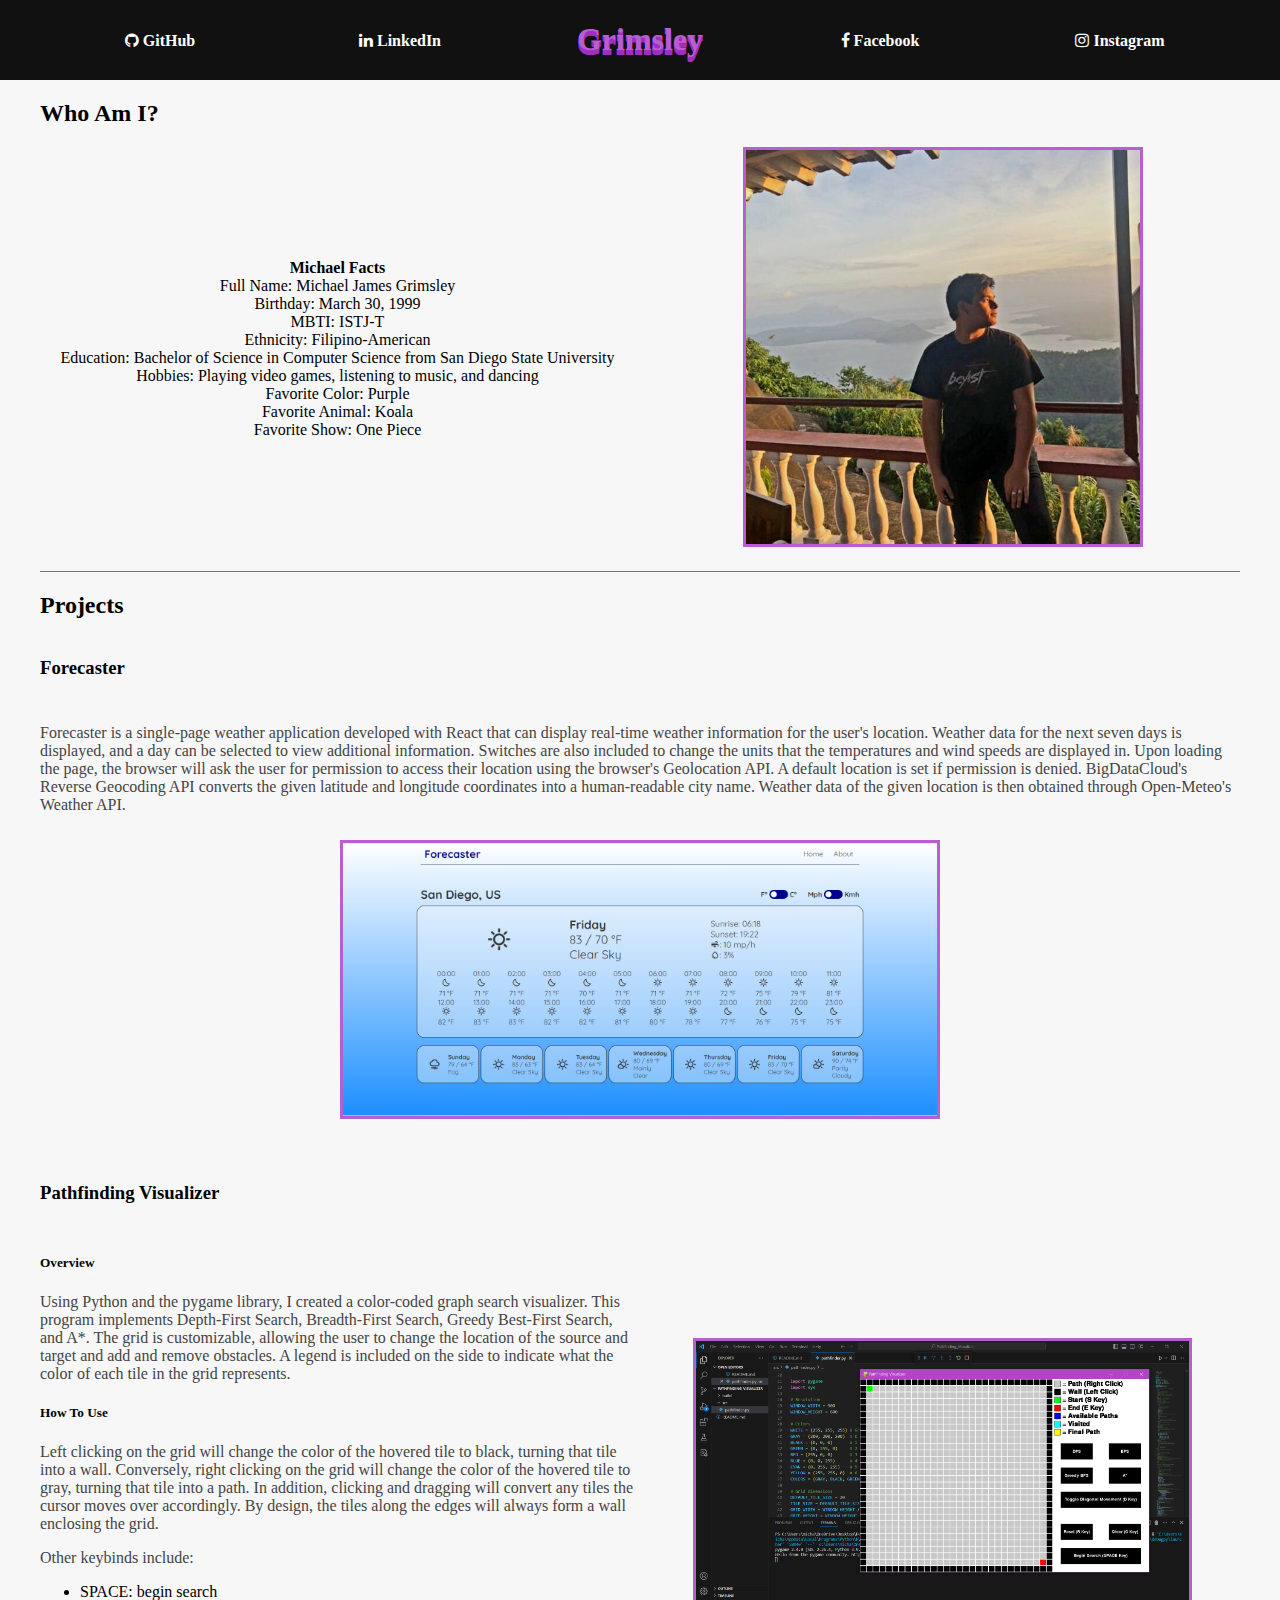
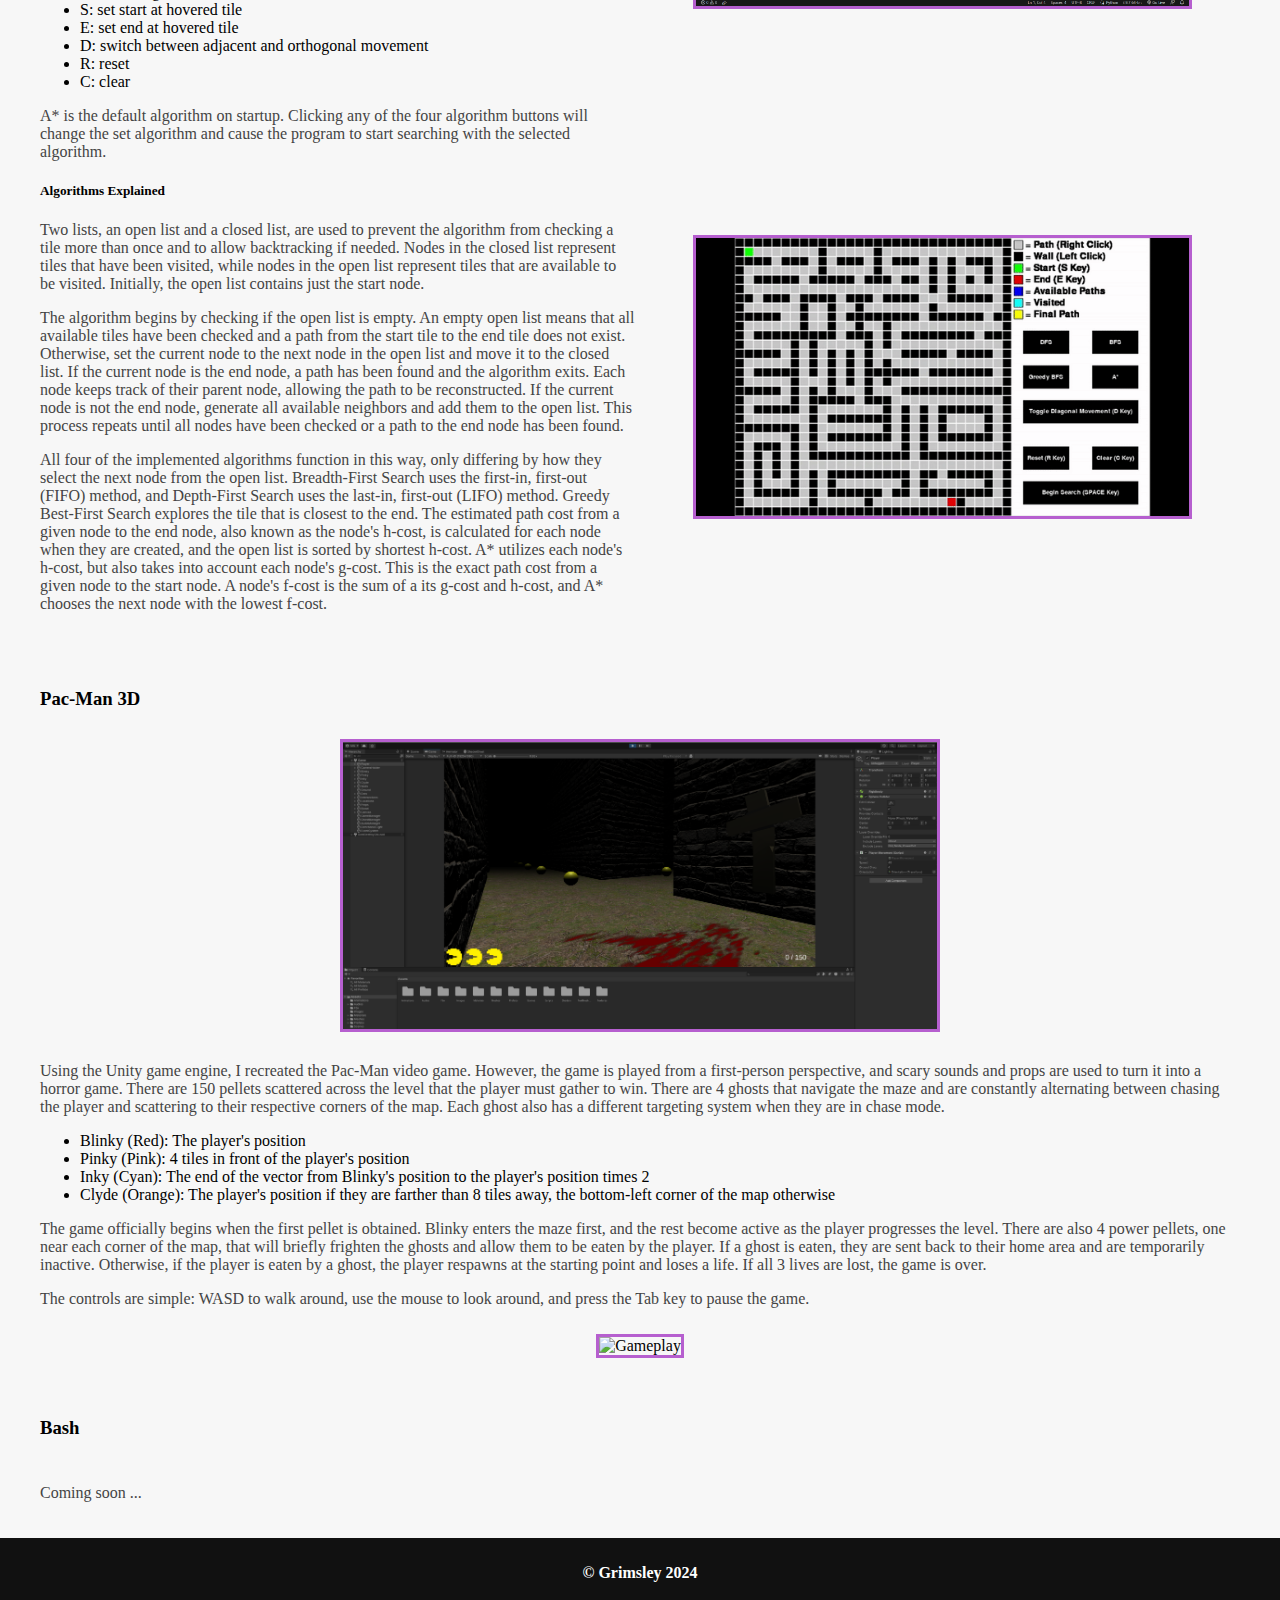
==== index.html @ 07788e20 "created portfolio website" ====
<!DOCTYPE html>
<html>
    <head>
        <meta name="viewport" content="width=device-width, inital-scale=1.0">
        <link rel="stylesheet" href="styles.css">
        <link rel="icon" href="/img/icons/favicon.png">
        <title>Michael Grimsley</title>
        <link rel="stylesheet" href="https://cdnjs.cloudflare.com/ajax/libs/font-awesome/4.7.0/css/font-awesome.min.css">
    </head>
    <body>
        <header>
            <nav>
                <div>
                    <a class="fa fa-github" href="https://github.com/Grimzley" target="_blank">
                        <span> GitHub</span>
                    </a>
                </div>
                <div>
                    <a class="fa fa-linkedin" href="https://www.linkedin.com/in/mjgrimsley/" target="_blank">
                        <span> LinkedIn</span>
                    </a>
                </div>
                <h1>Grimsley</h1>
                <div>
                    <a class="fa fa-facebook" href="https://www.facebook.com/michael.grimsley.90" target="_blank">
                        <span> Facebook</span>
                    </a>
                </div>
                <div>
                    <a class="fa fa-instagram" href="https://www.instagram.com/naneun_zayda/" target="_blank">
                        <span> Instagram</span>
                    </a>
                </div>
            </nav>
        </header>
        <main>
            <section>
                <h2>Who Am I?</h2>
                <div class="grid-container about">                    
                    <div class="fun-facts">
                        <ul>
                            <li><span>Michael Facts</span></li>
                            <li>Full Name: Michael James Grimsley</li>
                            <li>Birthday: March 30, 1999</li>
                            <li>MBTI: ISTJ-T</li>
                            <li>Ethnicity: Filipino-American</li>
                            <li>Education: Bachelor of Science in Computer Science from San Diego State University</li>
                            <li>Hobbies: Playing video games, listening to music, and dancing</li>
                            <li>Favorite Color: Purple</li>
                            <li>Favorite Animal: Koala</li>
                            <li>Favorite Show: One Piece</li>
                        </ul>
                    </div>
                    <figure>
                        <img src="img/travel/pi-me.jpg" alt="Me in the Philippines">
                    </figure>
                </div>
            </section>
            <section>
                <h2>Projects</h2>
                <div class="grid-container forecaster">
                    <h3>Forecaster</h3>
                    <p>
                        Forecaster is a single-page weather application developed with React that can display real-time weather information for the user's location. Weather data for the next seven days is displayed, and a day can be selected to view additional information. Switches are also included to change the units that the temperatures and wind speeds are displayed in. Upon loading the page, the browser will ask the user for permission to access their location using the browser's Geolocation API. A default location is set if permission is denied. BigDataCloud's Reverse Geocoding API converts the given latitude and longitude coordinates into a human-readable city name. Weather data of the given location is then obtained through Open-Meteo's Weather API.
                    </p>
                    <figure>
                        <img src="img/projects/weather.png" alt="Forecaster">
                    </figure>
                </div>
                <div class="grid-container pathfinder">
                    <h3>Pathfinding Visualizer</h3>
                    <div>
                        <h5>Overview</h5>
                        <p>
                            Using Python and the pygame library, I created a color-coded graph search visualizer. This program implements Depth-First Search, Breadth-First Search, Greedy Best-First Search, and A*. The grid is customizable, allowing the user to change the location of the source and target and add and remove obstacles. A legend is included on the side to indicate what the color of each tile in the grid represents.
                        </p>
                        <h5>How To Use</h5>
                        <div>
                            <p>
                                Left clicking on the grid will change the color of the hovered tile to black, turning that tile into a wall. Conversely, right clicking on the grid will change the color of the hovered tile to gray, turning that tile into a path. In addition, clicking and dragging will convert any tiles the cursor moves over accordingly. By design, the tiles along the edges will always form a wall enclosing the grid.
                            </p>
                            <p>
                                Other keybinds include:
                            </p>
                            <ul>
                                <li>SPACE: begin search</li>
                                <li>S: set start at hovered tile</li>
                                <li>E: set end at hovered tile</li>
                                <li>D: switch between adjacent and orthogonal movement</li>
                                <li>R: reset</li>
                                <li>C: clear</li>
                            </ul>
                            <p>
                                A* is the default algorithm on startup. Clicking any of the four algorithm buttons will change the set algorithm and cause the program to start searching with the selected algorithm.
                            </p>
                        </div>
                        <h5>Algorithms Explained</h5>
                        <div>
                            <p>
                                Two lists, an open list and a closed list, are used to prevent the algorithm from checking a tile more than once and to allow backtracking if needed. Nodes in the closed list represent tiles that have been visited, while nodes in the open list represent tiles that are available to be visited. Initially, the open list contains just the start node.
                            </p>
                            <p>
                                The algorithm begins by checking if the open list is empty. An empty open list means that all available tiles have been checked and a path from the start tile to the end tile does not exist. Otherwise, set the current node to the next node in the open list and move it to the closed list. If the current node is the end node, a path has been found and the algorithm exits. Each node keeps track of their parent node, allowing the path to be reconstructed. If the current node is not the end node, generate all available neighbors and add them to the open list. This process repeats until all nodes have been checked or a path to the end node has been found.
                            </p>
                            <p>
                                All four of the implemented algorithms function in this way, only differing by how they select the next node from the open list. Breadth-First Search uses the first-in, first-out (FIFO) method, and Depth-First Search uses the last-in, first-out (LIFO) method. Greedy Best-First Search explores the tile that is closest to the end. The estimated path cost from a given node to the end node, also known as the node's h-cost, is calculated for each node when they are created, and the open list is sorted by shortest h-cost. A* utilizes each node's h-cost, but also takes into account each node's g-cost. This is the exact path cost from a given node to the start node. A node's f-cost is the sum of a its g-cost and h-cost, and A* chooses the next node with the lowest f-cost.
                            </p>
                        </div>
                    </div>
                    <figure>
                        <img src="img/projects/pathfinder.png" alt="Pathfinding Visualizer">
                    </figure>
                    <figure>
                        <img src="img/projects/a-star.gif" alt="A* Example">
                    </figure>
                </div>
                <div class="grid-container pacman">
                    <h3>Pac-Man 3D</h3>
                    <figure>
                        <img src="img/projects/unity.png" alt="Gameplay">
                    </figure>
                    <div>
                        <p>
                            Using the Unity game engine, I recreated the Pac-Man video game. However, the game is played from a first-person perspective, and scary sounds and props are used to turn it into a horror game. There are 150 pellets scattered across the level that the player must gather to win. There are 4 ghosts that navigate the maze and are constantly alternating between chasing the player and scattering to their respective corners of the map. Each ghost also has a different targeting system when they are in chase mode.
                        </p>
                        <ul>
                            <li>Blinky (Red): The player's position</li>
                            <li>Pinky (Pink): 4 tiles in front of the player's position</li>
                            <li>Inky (Cyan): The end of the vector from Blinky's position to the player's position times 2</li>
                            <li>
                                Clyde (Orange): The player's position if they are farther than 8 tiles away, the bottom-left corner of the map otherwise
                            </li>
                        </ul>
                        <p>
                            The game officially begins when the first pellet is obtained. Blinky enters the maze first, and the rest become active as the player progresses the level. There are also 4 power pellets, one near each corner of the map, that will briefly frighten the ghosts and allow them to be eaten by the player. If a ghost is eaten, they are sent back to their home area and are temporarily inactive. Otherwise, if the player is eaten by a ghost, the player respawns at the starting point and loses a life. If all 3 lives are lost, the game is over.
                        </p>
                        <p>
                            The controls are simple: WASD to walk around, use the mouse to look around, and press the Tab key to pause the game. 
                        </p>
                    </div>
                    <figure>
                        <img src="img/projects/pacman.png" alt="Gameplay">
                    </figure>
                </div>
                <div class="grid-container">
                    <h3>Bash</h3>
                    <p>
                        Coming soon ...
                    </p>
                </div>
            </section>
        </main>
        <footer>
            <p>&copy; Grimsley 2024</p>
        </footer>
    </body>
</html>
---- styles.css ----
:root {
    --accent-color: #B65FCF;
    --accent-shadow: #A32CC4;
    --header-footer-color: #111111;
    --header-footer-text-color: #FFFFFF;
    --main-background-color: #F7F7F7;
    --main-text-color: #444444;
    --border-color: #777777;
}
body {
    margin: 0;
    padding: 0;
    background-color: var(--main-background-color);
    font-family: Cambria, Cochin, Georgia, Times, 'Times New Roman', serif;
}
figure {
    margin: 0;
    justify-self: center;
    align-self: center;
}
figure img {
    border: 3px solid var(--accent-color);
    box-sizing: border-box;
}
span {
    font-weight: bold;
}

/* Header */
header {
    background-color: var(--header-footer-color);
}
nav {
    display: grid;
    grid-template-columns: repeat(5, 1fr);
    max-width: 1200px;
    margin: 0 auto;
    text-align: center;
    align-items: center;
}
nav h1 {
    font-size: 2em;
    color: var(--accent-color);
    text-shadow:
        0px 1px 0px var(--accent-shadow),
        0px 2px 0px var(--accent-shadow),
        0px 3px 0px var(--accent-shadow),
        0px 4px 0px var(--accent-shadow),
        0px 5px 0px var(--accent-shadow);
}
nav a {
    color: var(--header-footer-text-color);
    text-decoration: none;
    padding: 10px 0;
}

/* Main */
main {
    max-width: 1200px;
    margin: 0 auto;
    padding: 0 30px;
}
main section {
    border-bottom: 1px solid var(--border-color);
}
main section:last-child {
    border-bottom: none;
}
main section h2 {
    margin-bottom: 0;
}
main section p {
    color: var(--main-text-color);
}

/* Sections */
div.grid-container {
    padding: 20px 0;
    display: grid;
    gap: 10px;
}
div.grid-container h3, div.grid-container h5 {
    grid-column: 1 / -1;
}

/* About Me */
div.about {
    grid-template-columns: repeat(2, 1fr);
}
div.about img {
    width: 400px;
    object-fit: contain;
}
.fun-facts {
    align-self: center;
}
.fun-facts ul {
    padding: 0;
    text-align: center;
    list-style-type: none;
}

/* Forecaster */
div.forecaster img {
    max-width: 600px;
    object-fit: contain;
}

/* Pathfinding Visualizer */
div.pathfinder {
    grid-template-columns: repeat(2, 1fr);
}
div.pathfinder div {
    grid-row: span 2;
}
div.pathfinder img{
    max-width: 500px;
    object-fit: contain;
}

/* Pac-Man 3D */
div.pacman img {
    max-width: 600px;
    object-fit: contain;
}

/* Music */
div.music {
    grid-template-columns: repeat(3, 1fr);
}
div.music div {
    grid-column: 1 / -1;
}
div.music img {
    width: 300px;
    object-fit: contain;
}
.ignite {
    color: #f76d19;
    text-decoration: none;
}

/* Games */
div.games img {
    max-width: 600px;
    object-fit: contain;
}

/* Footer */
footer {
    background-color: var(--header-footer-color);
    padding: 10px 0;
}
footer p {
    color: var(--header-footer-text-color);
    text-align: center;
    font-weight: bold;
}

/* Responsive Media Queries */
@media screen and (max-width: 1200px) {
    div.grid-container {
        grid-template-columns: 1fr;
    }
    div.about figure:last-of-type {
        grid-row: 5;
    }
    div.pathfinder figure:first-of-type {
        grid-row: 3;
    }
}
@media screen and (max-width: 700px) {
    nav {
        grid-template-columns: repeat(4, 1fr);
    }
    nav h1 {
        grid-column: span 4;
        grid-row: 1;
    }
    section h2 {
        text-align: center;
    }
    div.about img {
        width: 350px;
        height: 250px;
    }
    div.pathfinder img {
        max-width: 350px;
    }
}
@media screen and (max-width: 500px) {
    nav a span {
        font-size: 0.7em;
    }
    div.about img{
        width: 250px;
        height: 175px;
    }
    div.pathfinder img {
        max-width: 250px;
    }
}
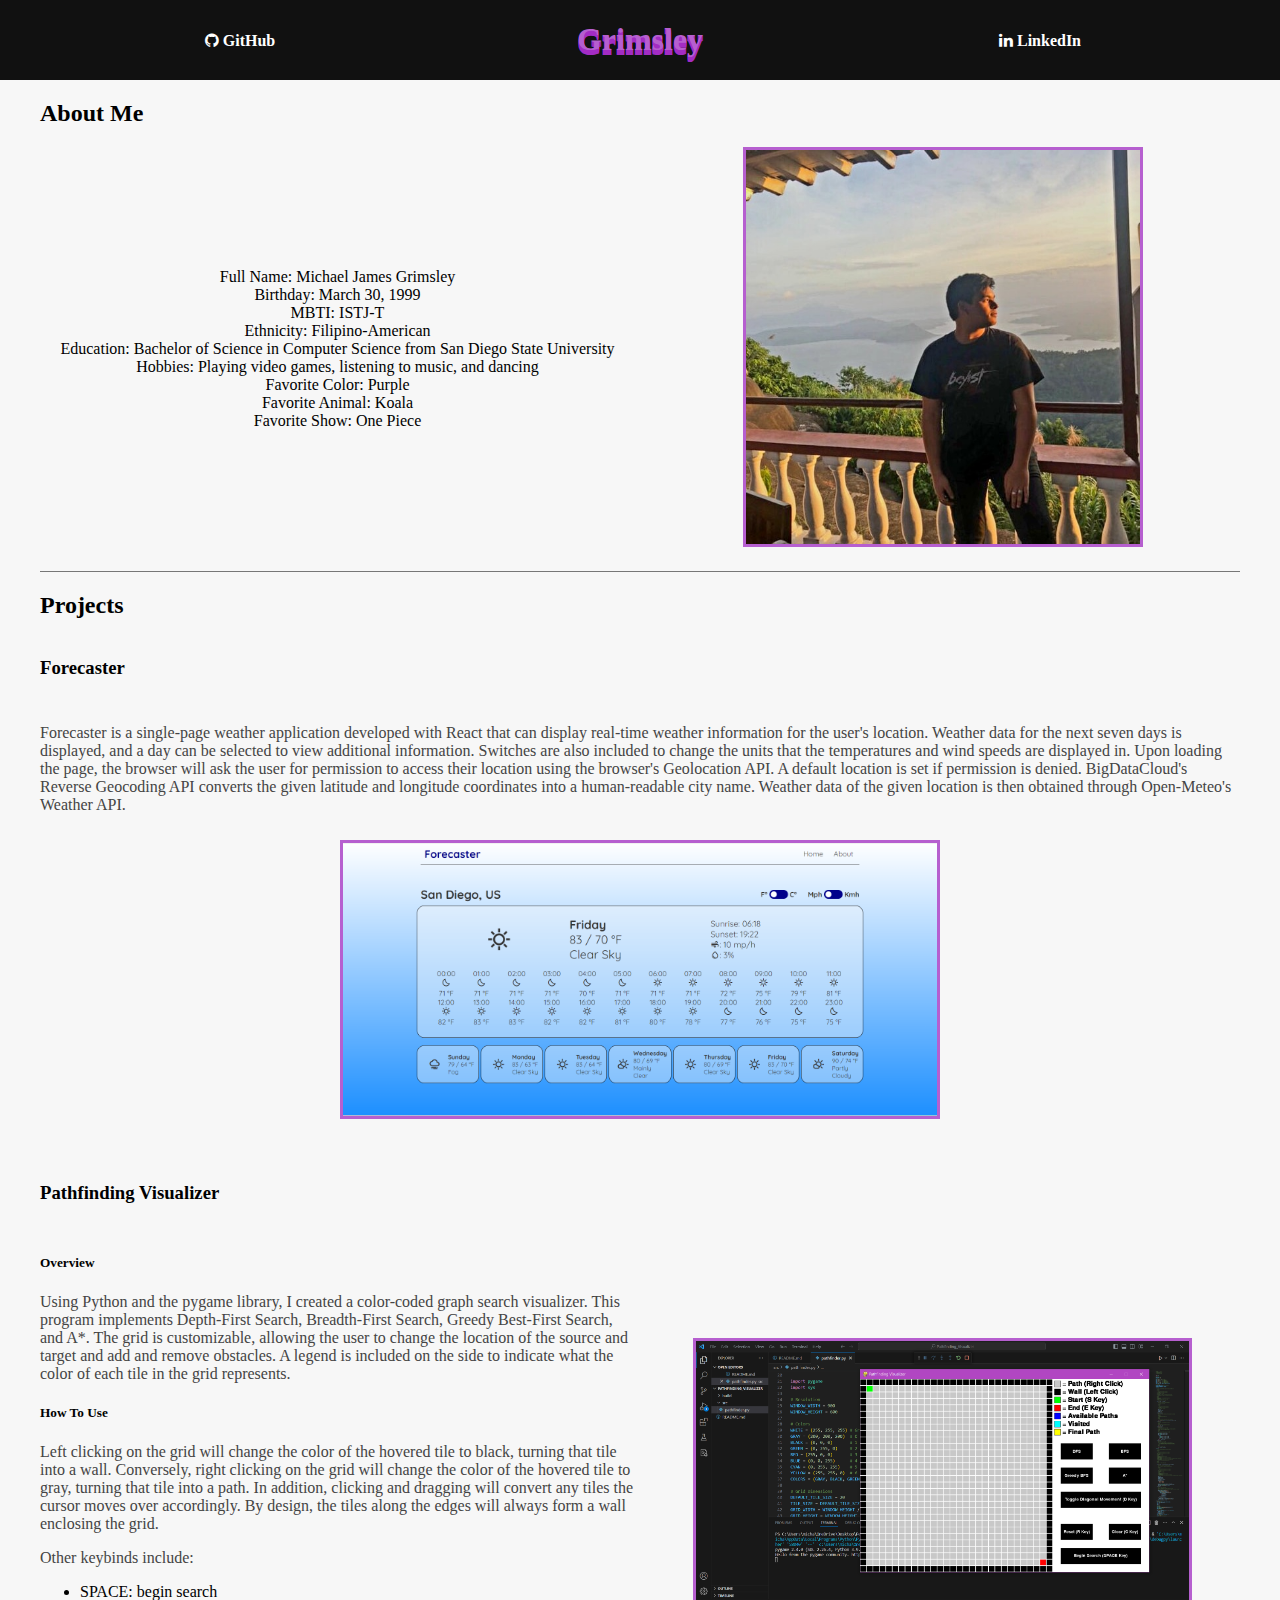
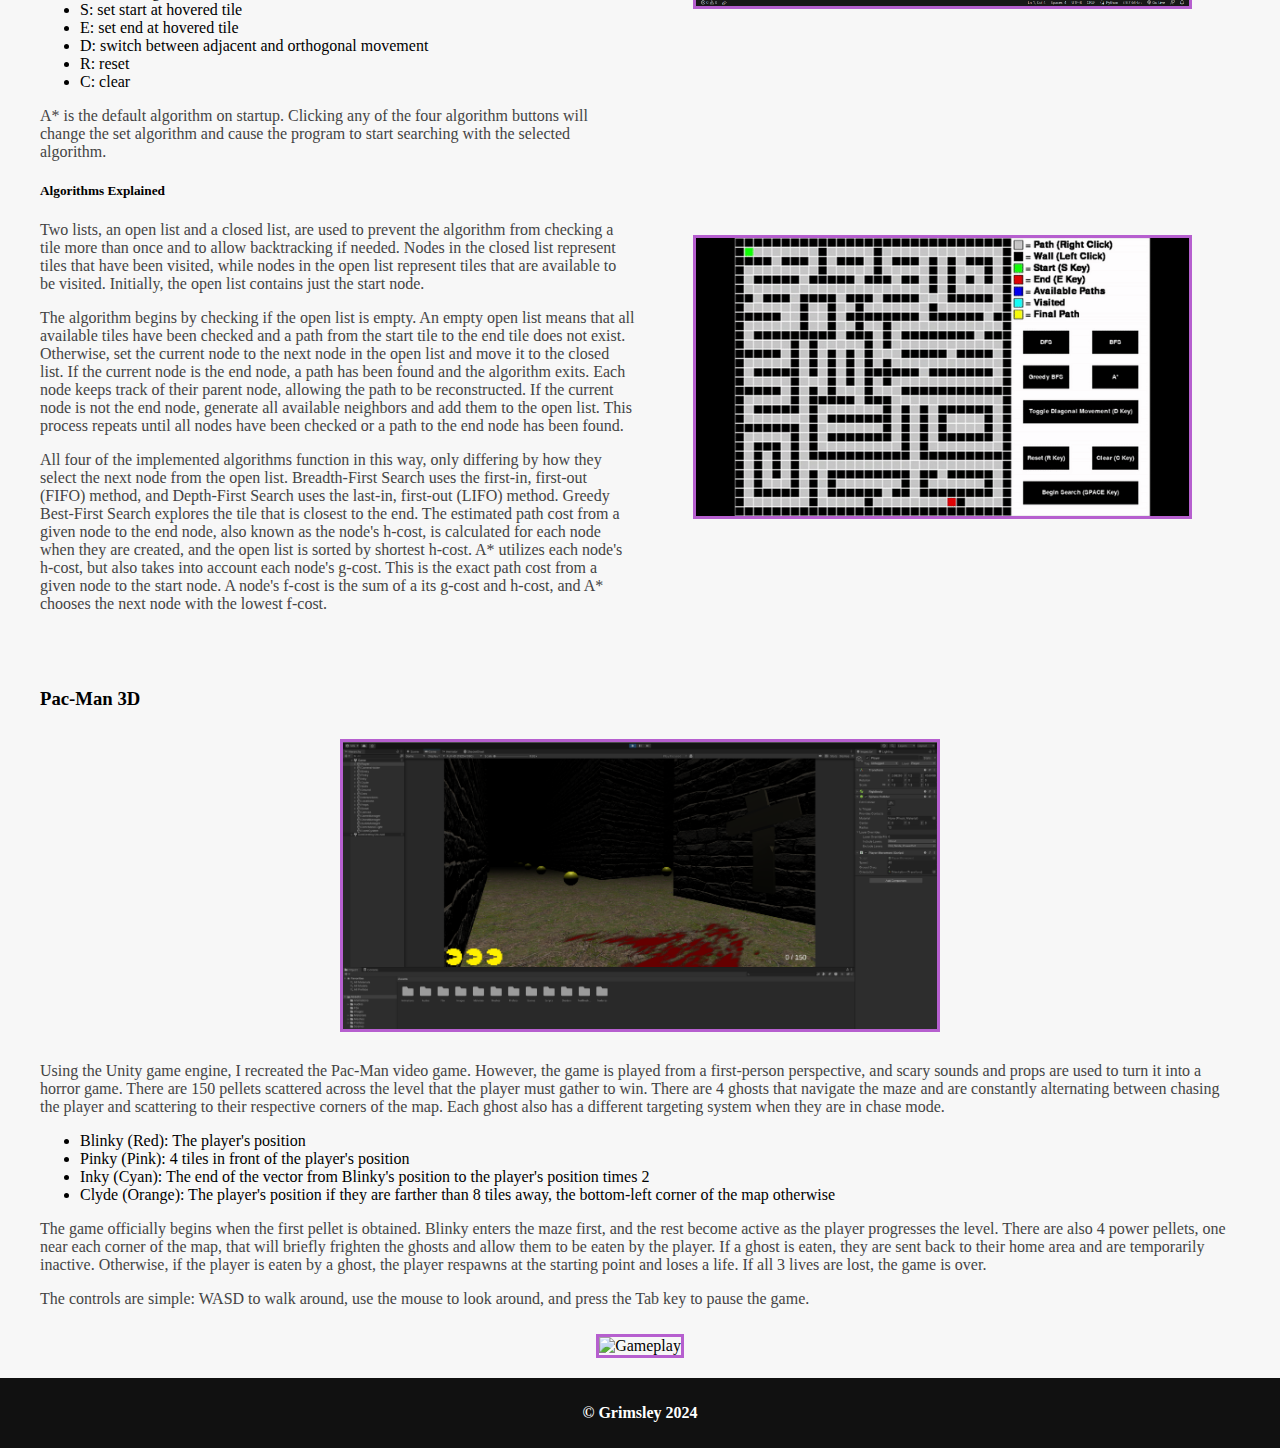
==== commit aa6a6f92: "fixed image sizing" ====
--- a/index.html
+++ b/index.html
@@ -15,31 +15,20 @@
                         <span> GitHub</span>
                     </a>
                 </div>
+                <h1>Grimsley</h1>
                 <div>
                     <a class="fa fa-linkedin" href="https://www.linkedin.com/in/mjgrimsley/" target="_blank">
                         <span> LinkedIn</span>
-                    </a>
-                </div>
-                <h1>Grimsley</h1>
-                <div>
-                    <a class="fa fa-facebook" href="https://www.facebook.com/michael.grimsley.90" target="_blank">
-                        <span> Facebook</span>
-                    </a>
-                </div>
-                <div>
-                    <a class="fa fa-instagram" href="https://www.instagram.com/naneun_zayda/" target="_blank">
-                        <span> Instagram</span>
                     </a>
                 </div>
             </nav>
         </header>
         <main>
             <section>
-                <h2>Who Am I?</h2>
+                <h2>About Me</h2>
                 <div class="grid-container about">                    
                     <div class="fun-facts">
                         <ul>
-                            <li><span>Michael Facts</span></li>
                             <li>Full Name: Michael James Grimsley</li>
                             <li>Birthday: March 30, 1999</li>
                             <li>MBTI: ISTJ-T</li>
@@ -142,12 +131,6 @@
                         <img src="img/projects/pacman.png" alt="Gameplay">
                     </figure>
                 </div>
-                <div class="grid-container">
-                    <h3>Bash</h3>
-                    <p>
-                        Coming soon ...
-                    </p>
-                </div>
             </section>
         </main>
         <footer>
--- a/styles.css
+++ b/styles.css
@@ -32,7 +32,7 @@
 }
 nav {
     display: grid;
-    grid-template-columns: repeat(5, 1fr);
+    grid-template-columns: repeat(3, 1fr);
     max-width: 1200px;
     margin: 0 auto;
     text-align: center;
@@ -162,16 +162,22 @@
     div.grid-container {
         grid-template-columns: 1fr;
     }
-    div.about figure:last-of-type {
-        grid-row: 5;
+    div.pathfinder figure:first-of-type {
+        grid-row: 2;
     }
-    div.pathfinder figure:first-of-type {
-        grid-row: 3;
+    div.music figure:nth-of-type(1) {
+        grid-row: 4;
+    }
+    div.music figure:nth-of-type(2) {
+        grid-row: 6;
+    }
+    div.music figure:nth-of-type(3) {
+        grid-row: 7;
     }
 }
 @media screen and (max-width: 700px) {
     nav {
-        grid-template-columns: repeat(4, 1fr);
+        grid-template-columns: repeat(2, 1fr);
     }
     nav h1 {
         grid-column: span 4;
@@ -180,23 +186,12 @@
     section h2 {
         text-align: center;
     }
-    div.about img {
-        width: 350px;
-        height: 250px;
-    }
-    div.pathfinder img {
+    div.about img, div.forecaster img, div.pathfinder img, div.pacman img, div.games img {
         max-width: 350px;
     }
 }
 @media screen and (max-width: 500px) {
-    nav a span {
-        font-size: 0.7em;
-    }
-    div.about img{
-        width: 250px;
-        height: 175px;
-    }
-    div.pathfinder img {
+    div.about img, div.forecaster img, div.pathfinder img, div.pacman img, div.music img, div.games img {
         max-width: 250px;
     }
 }
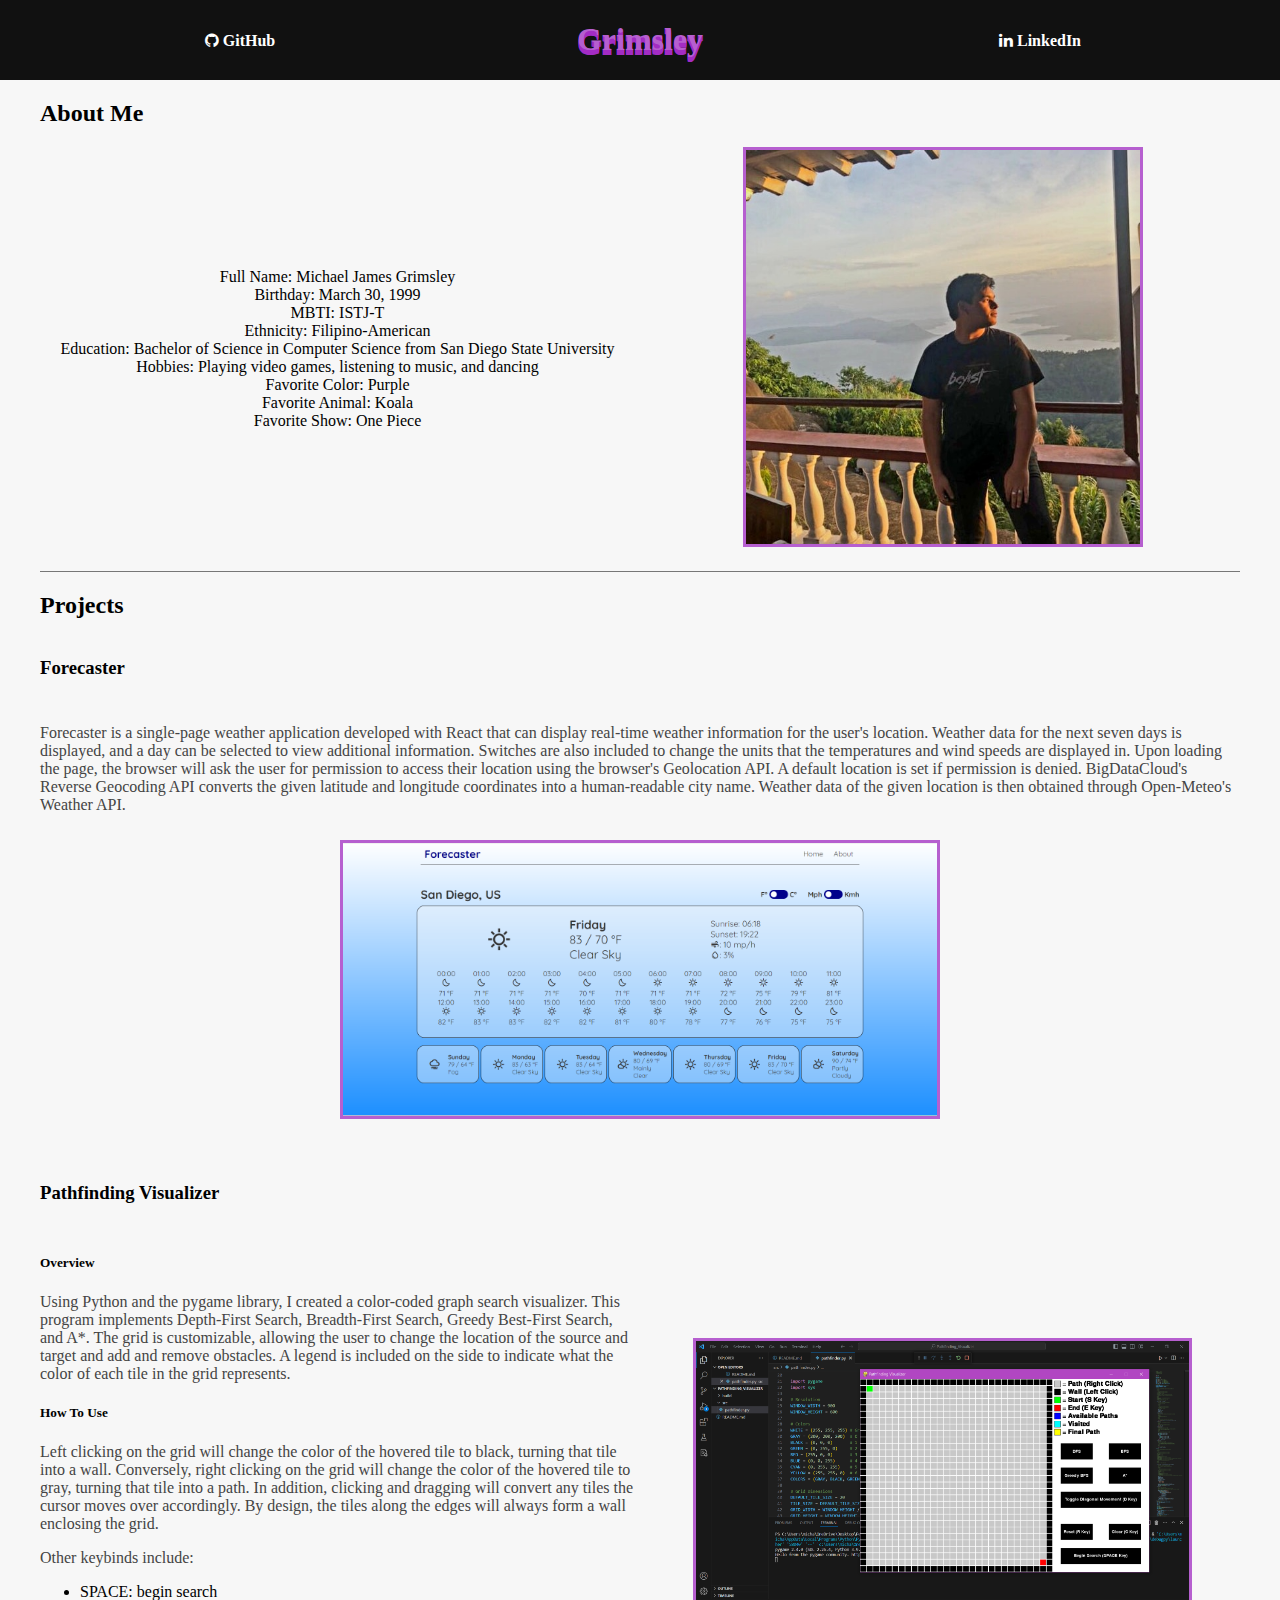
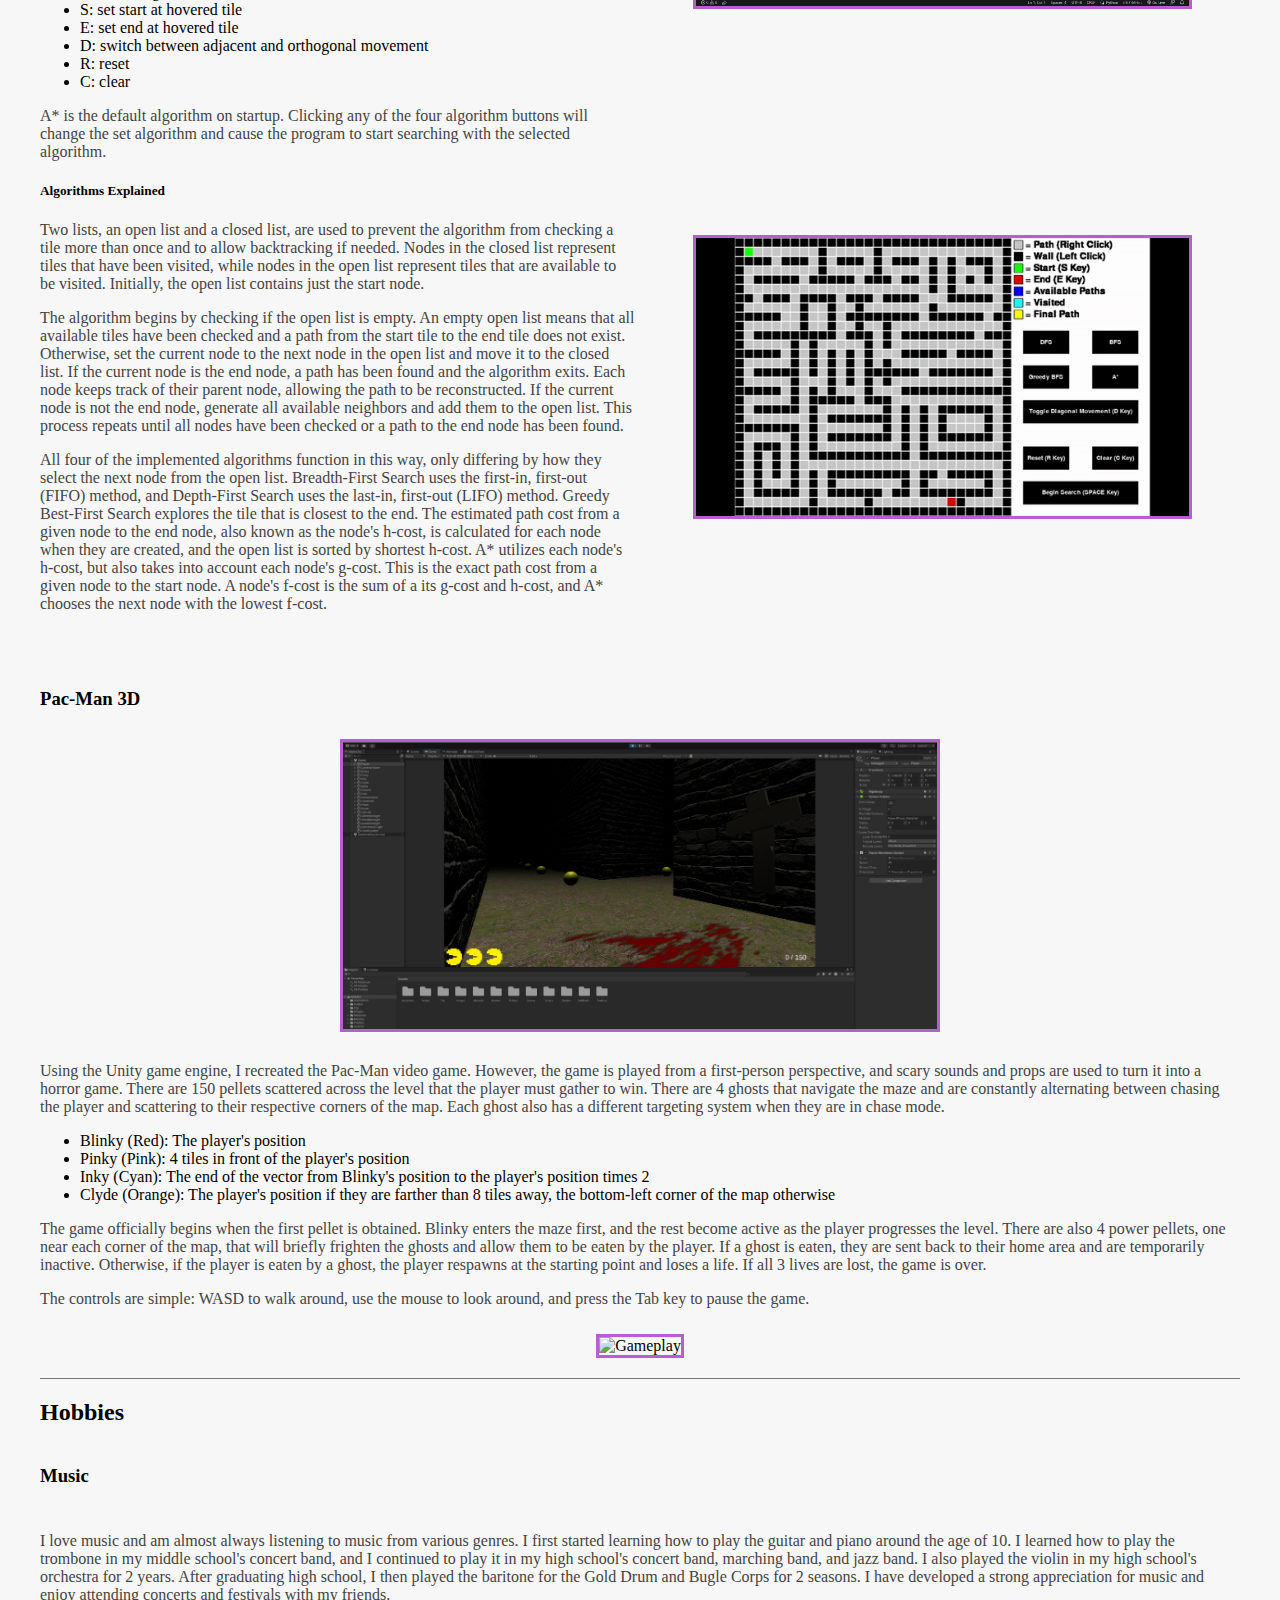
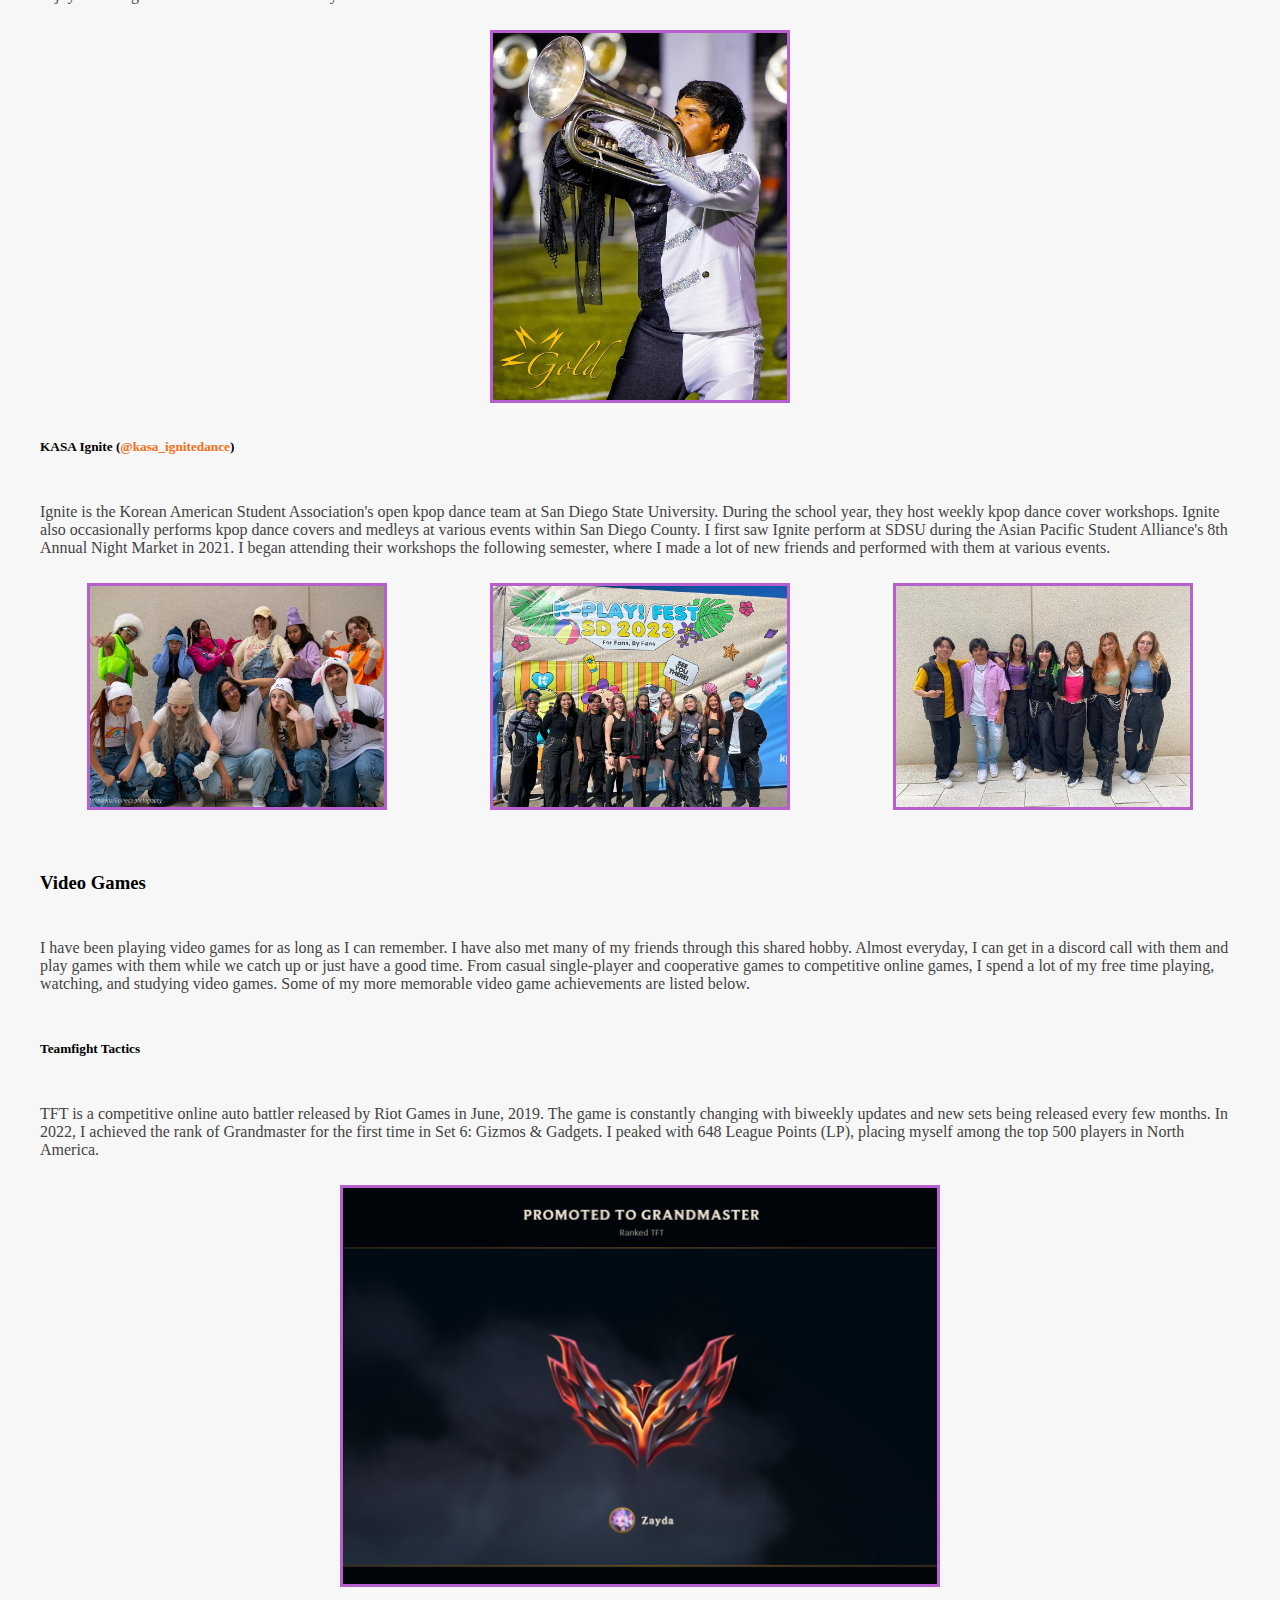
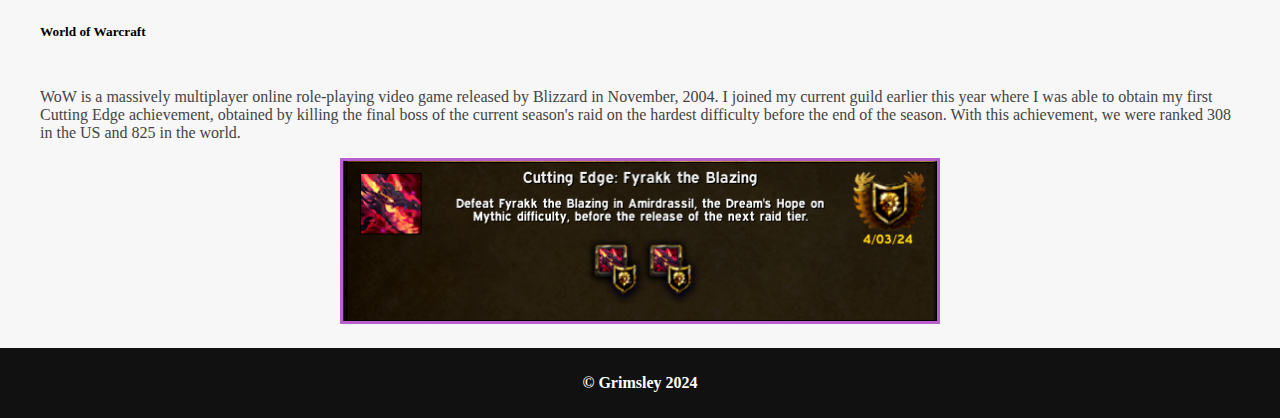
==== commit f33763fe: "added hobbies section" ====
--- a/index.html
+++ b/index.html
@@ -132,6 +132,63 @@
                     </figure>
                 </div>
             </section>
+            <section>
+                <h2>Hobbies</h2>
+                <div class="grid-container music">
+                    <h3>Music</h3>
+                    <div>
+                        <p>
+                            I love music and am almost always listening to music from various genres. I first started learning how to play the guitar and piano around the age of 10. I learned how to play the trombone in my middle school's concert band, and I continued to play it in my high school's concert band, marching band, and jazz band. I also played the violin in my high school's orchestra for 2 years. After graduating high school, I then played the baritone for the Gold Drum and Bugle Corps for 2 seasons. I have developed a strong appreciation for music and enjoy attending concerts and festivals with my friends.
+                        </p>
+                    </div>
+                    <figure>
+                        <img src="img/music/dci-action-shot.jpg" alt="DCI">
+                    </figure>
+                    <h5>
+                        KASA Ignite (<a class="ignite" href="https://www.instagram.com/kasa_ignitedance/" target="_blank">@kasa_ignitedance</a>)
+                    </h5>
+                    <div>
+                        <p>
+                            Ignite is the Korean American Student Association's open kpop dance team at San Diego State University. During the school year, they host weekly kpop dance cover workshops. Ignite also occasionally performs kpop dance covers and medleys at various events within San Diego County. I first saw Ignite perform at SDSU during the Asian Pacific Student Alliance's 8th Annual Night Market in 2021. I began attending their workshops the following semester, where I made a lot of new friends and performed with them at various events.
+                        </p>
+                    </div>
+                    <figure>
+                        <img src="img/ignite/ignite-omg-and-candy.jpg" alt="UCSD RPD and Showcase">
+                    </figure>
+                    <figure>
+                        <img src="img/ignite/ignite-kplay.jpg" alt="KPlay 2023">
+                    </figure>
+                    <figure>
+                        <img src="img/ignite/ignite-ucsd.jpg" alt="UCSD RPD and Showcase">
+                    </figure>
+                </div>
+                <div class="grid-container games">
+                    <h3>Video Games</h3>
+                    <div>
+                        <p>
+                            I have been playing video games for as long as I can remember. I have also met many of my friends through this shared hobby. Almost everyday, I can get in a discord call with them and play games with them while we catch up or just have a good time. From casual single-player and cooperative games to competitive online games, I spend a lot of my free time playing, watching, and studying video games. Some of my more memorable video game achievements are listed below.
+                        </p>
+                    </div>
+                    <h5>Teamfight Tactics</h5>
+                    <div>
+                        <p>
+                            TFT is a competitive online auto battler released by Riot Games in June, 2019. The game is constantly changing with biweekly updates and new sets being released every few months. In 2022, I achieved the rank of Grandmaster for the first time in Set 6: Gizmos & Gadgets. I peaked with 648 League Points (LP), placing myself among the top 500 players in North America.
+                        </p>
+                    </div>
+                    <figure>
+                        <img src="img/games/tft-gm.png" alt="TFT">
+                    </figure>
+                    <h5>World of Warcraft</h5>
+                    <div>
+                        <p>
+                            WoW is a massively multiplayer online role-playing video game released by Blizzard in November, 2004. I joined my current guild earlier this year where I was able to obtain my first Cutting Edge achievement, obtained by killing the final boss of the current season's raid on the hardest difficulty before the end of the season. With this achievement, we were ranked 308 in the US and 825 in the world.
+                        </p>
+                    <figure>
+                        <img src="img/games/cutting-edge.png" alt="WOW">
+                    </figure>
+                    </div>
+                </div>
+            </section>
         </main>
         <footer>
             <p>&copy; Grimsley 2024</p>
--- a/styles.css
+++ b/styles.css
@@ -135,6 +135,9 @@
     width: 300px;
     object-fit: contain;
 }
+div.music figure:first-of-type {
+    grid-column: span 3;
+}
 .ignite {
     color: #f76d19;
     text-decoration: none;
@@ -162,17 +165,14 @@
     div.grid-container {
         grid-template-columns: 1fr;
     }
-    div.pathfinder figure:first-of-type {
-        grid-row: 2;
-    }
-    div.music figure:nth-of-type(1) {
-        grid-row: 4;
-    }
     div.music figure:nth-of-type(2) {
-        grid-row: 6;
+        grid-row: 5;
     }
     div.music figure:nth-of-type(3) {
         grid-row: 7;
+    }
+    div.music figure:nth-of-type(4) {
+        grid-row: 8;
     }
 }
 @media screen and (max-width: 700px) {
